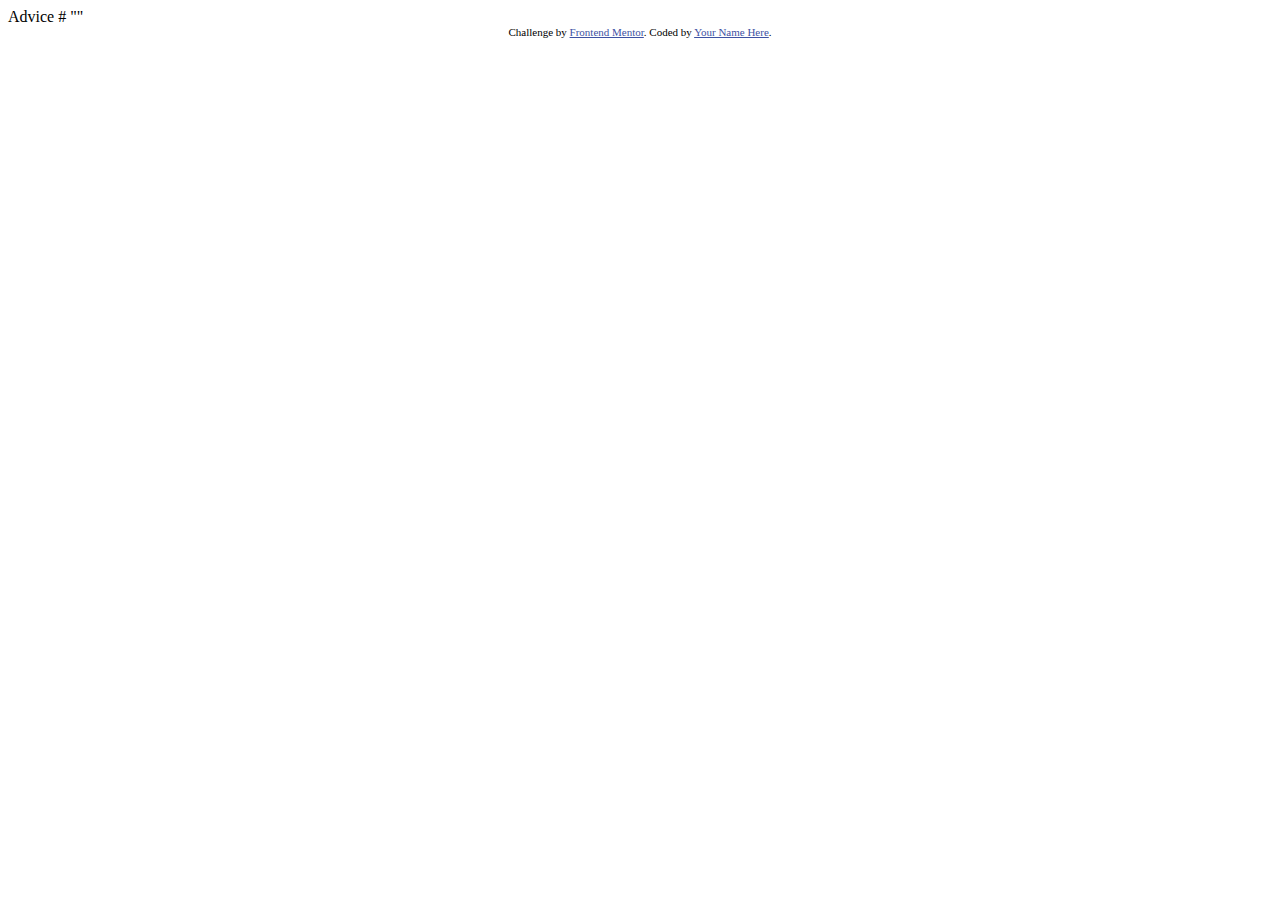
==== index.html @ 50f68e55 "Initial commit" ====
<!DOCTYPE html>
<html lang="en">
<head>
  <meta charset="UTF-8">
  <meta name="viewport" content="width=device-width, initial-scale=1.0"> <!-- displays site properly based on user's device -->

  <link rel="icon" type="image/png" sizes="32x32" href="./images/favicon-32x32.png">
  
  <title>Frontend Mentor | Advice generator app</title>

  <!-- Feel free to remove these styles or customise in your own stylesheet 👍 -->
  <style>
    .attribution { font-size: 11px; text-align: center; }
    .attribution a { color: hsl(228, 45%, 44%); }
  </style>
</head>
<body>

  Advice #<!-- Advice ID goes here -->

  "<!-- Advice text goes here -->"
  
  <div class="attribution">
    Challenge by <a href="https://www.frontendmentor.io?ref=challenge" target="_blank">Frontend Mentor</a>. 
    Coded by <a href="#">Your Name Here</a>.
  </div>
</body>
</html>
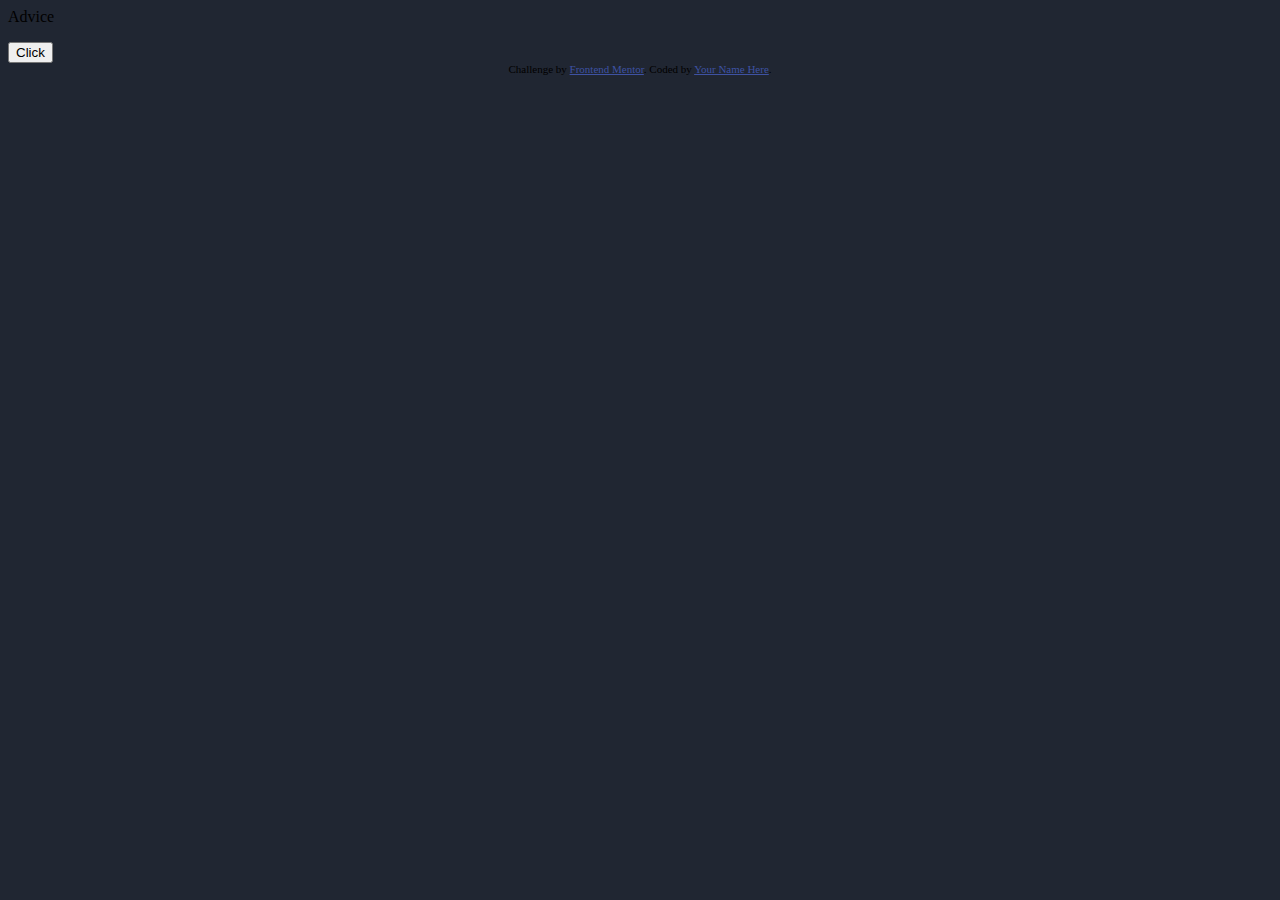
==== commit 66ba0af1: "Feat: get quote" ====
--- a/index.html
+++ b/index.html
@@ -1,28 +1,33 @@
 <!DOCTYPE html>
 <html lang="en">
-<head>
-  <meta charset="UTF-8">
-  <meta name="viewport" content="width=device-width, initial-scale=1.0"> <!-- displays site properly based on user's device -->
+  <head>
+    <meta charset="UTF-8" />
+    <meta name="viewport" content="width=device-width, initial-scale=1.0" />
 
-  <link rel="icon" type="image/png" sizes="32x32" href="./images/favicon-32x32.png">
-  
-  <title>Frontend Mentor | Advice generator app</title>
+    <link
+      rel="icon"
+      type="image/png"
+      sizes="32x32"
+      href="./images/favicon-32x32.png"
+    />
 
-  <!-- Feel free to remove these styles or customise in your own stylesheet 👍 -->
-  <style>
-    .attribution { font-size: 11px; text-align: center; }
-    .attribution a { color: hsl(228, 45%, 44%); }
-  </style>
-</head>
-<body>
+    <title>Frontend Mentor | Advice generator app</title>
 
-  Advice #<!-- Advice ID goes here -->
+    <link rel="stylesheet" type="text/css" href="./styles.css" media="screen" />
+  </head>
+  <body>
+    <div class="container">
+      Advice <span class="advice_number"></span>
+      <p class="advice"></p>
+      <button class="next_advice">Click</button>
+    </div>
 
-  "<!-- Advice text goes here -->"
-  
-  <div class="attribution">
-    Challenge by <a href="https://www.frontendmentor.io?ref=challenge" target="_blank">Frontend Mentor</a>. 
-    Coded by <a href="#">Your Name Here</a>.
-  </div>
-</body>
-</html>+    <div class="attribution">
+      Challenge by
+      <a href="https://www.frontendmentor.io?ref=challenge" target="_blank"
+        >Frontend Mentor</a
+      >. Coded by <a href="#">Your Name Here</a>.
+    </div>
+    <script src="./main.js"></script>
+  </body>
+</html>
--- a/styles.css
+++ b/styles.css
@@ -0,0 +1,10 @@
+body {
+  background-color: #202632;
+}
+.attribution {
+  font-size: 11px;
+  text-align: center;
+}
+.attribution a {
+  color: hsl(228, 45%, 44%);
+}
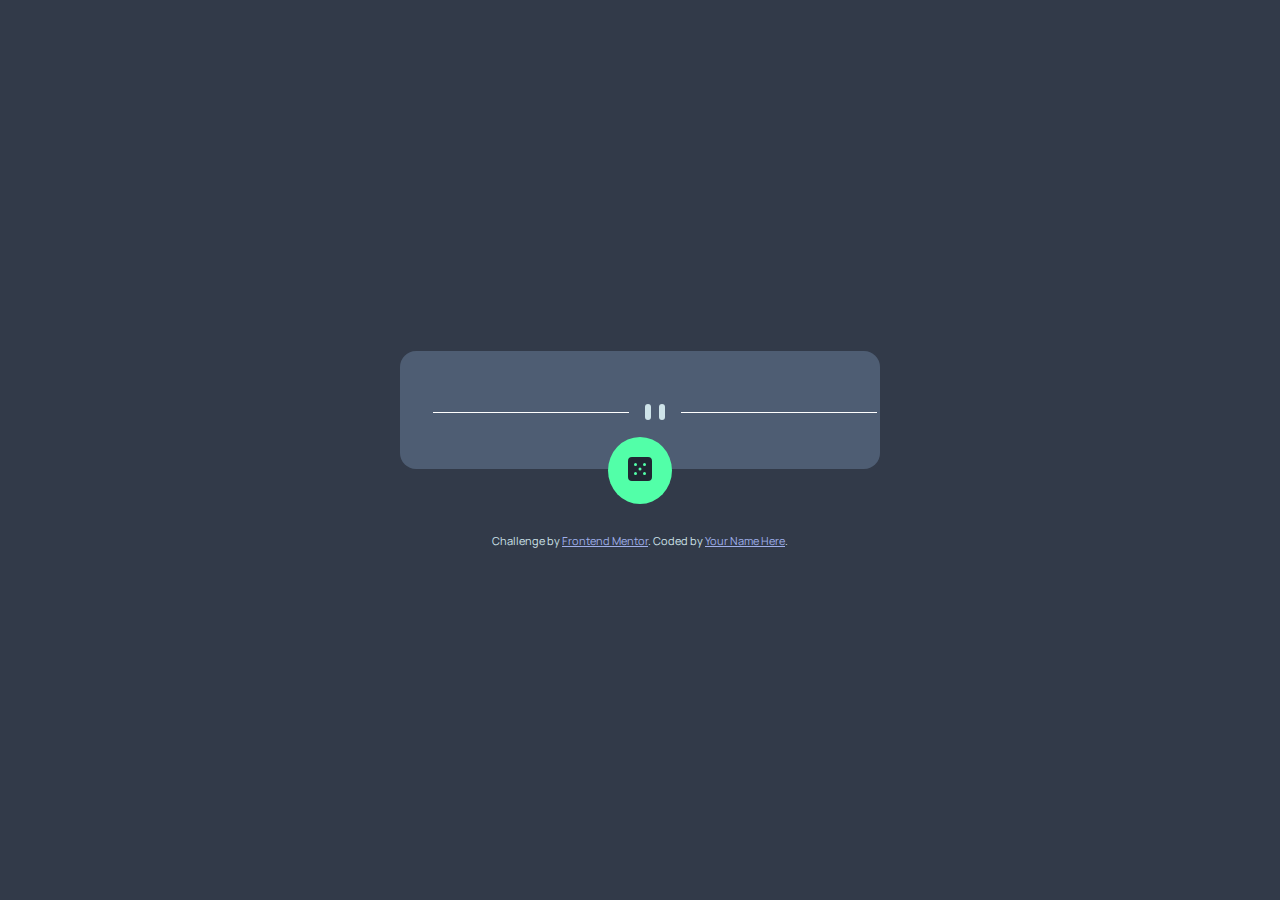
==== commit e00f9938: "feat: Release" ====
--- a/index.html
+++ b/index.html
@@ -14,12 +14,26 @@
     <title>Frontend Mentor | Advice generator app</title>
 
     <link rel="stylesheet" type="text/css" href="./styles.css" media="screen" />
+    <script src="./main.js" defer></script>
   </head>
   <body>
     <div class="container">
-      Advice <span class="advice_number"></span>
+      <h1 class="advice_number"></h1>
       <p class="advice"></p>
-      <button class="next_advice">Click</button>
+      <picture>
+        <source
+          media="(min-width: 768px)"
+          srcset="./images/pattern-divider-desktop.svg"
+        />
+        <img
+          class="line"
+          src="./images/pattern-divider-mobile.svg"
+          alt="Divider"
+        />
+      </picture>
+      <button class="next_advice">
+        <img src="./images/icon-dice.svg" alt="Next quote" />
+      </button>
     </div>
 
     <div class="attribution">
@@ -28,6 +42,5 @@
         >Frontend Mentor</a
       >. Coded by <a href="#">Your Name Here</a>.
     </div>
-    <script src="./main.js"></script>
   </body>
 </html>
--- a/styles.css
+++ b/styles.css
@@ -1,10 +1,92 @@
+@import url('https://fonts.googleapis.com/css2?family=Manrope:wght@800&display=swap');
+
+* {
+  margin: 0;
+  padding: 0;
+  box-sizing: border-box;
+}
+
+:root {
+  --light-cyan: hsl(193, 38%, 86%);
+  --neon-green: hsl(150, 100%, 66%);
+  --grayish-blue: hsl(217, 19%, 38%);
+  --dark-grayish-blue: hsl(217, 19%, 24%);
+  --dark-blue: hsl(218, 23%, 16%);
+}
+
 body {
-  background-color: #202632;
+  background-color: var(--dark-grayish-blue);
+  height: calc(100vh - 0.1px);
+  font-family: 'Manrope', sans-serif;
+  font-size: 16px;
+  display: flex;
+  flex-direction: column;
+  justify-content: center;
+  align-items: center;
 }
+
+.container {
+  background-color: var(--grayish-blue);
+  margin: 0 10px;
+  padding: 1.25rem 2rem 2rem;
+  border-radius: 1rem;
+  text-align: center;
+  position: relative;
+}
+
 .attribution {
+  display: block;
+  margin: 4rem auto 0;
+  width: 100%;
+  text-align: center;
   font-size: 11px;
-  text-align: center;
+  color: var(--light-cyan);
 }
 .attribution a {
-  color: hsl(228, 45%, 44%);
+  color: hsl(227, 64%, 77%);
 }
+
+.advice_number {
+  color: var(--neon-green);
+  text-transform: uppercase;
+  letter-spacing: 0.4rem;
+  font-size: 0.825rem;
+  margin-bottom: 1rem;
+}
+
+.advice {
+  color: var(--light-cyan);
+  font-size: 28px;
+  line-height: 1.5;
+  margin-bottom: 2rem;
+}
+
+.line {
+  margin: 0 auto 1rem;
+  display: block;
+  padding: 1px;
+  color: var(--light-cyan);
+}
+
+.next_advice {
+  display: block;
+  background-color: var(--neon-green);
+  padding: 1.25rem;
+  border: none;
+  border-radius: 50%;
+  cursor: pointer;
+  transition: background-color 0.3s ease;
+  position: absolute;
+  left: 50%;
+  transform: translateX(-50%);
+}
+
+.next_advice:hover {
+  background-color: hsl(150, 52%, 51%);
+}
+
+@media (min-width: 500px) {
+  .container {
+    max-width: 480px;
+  }
+}
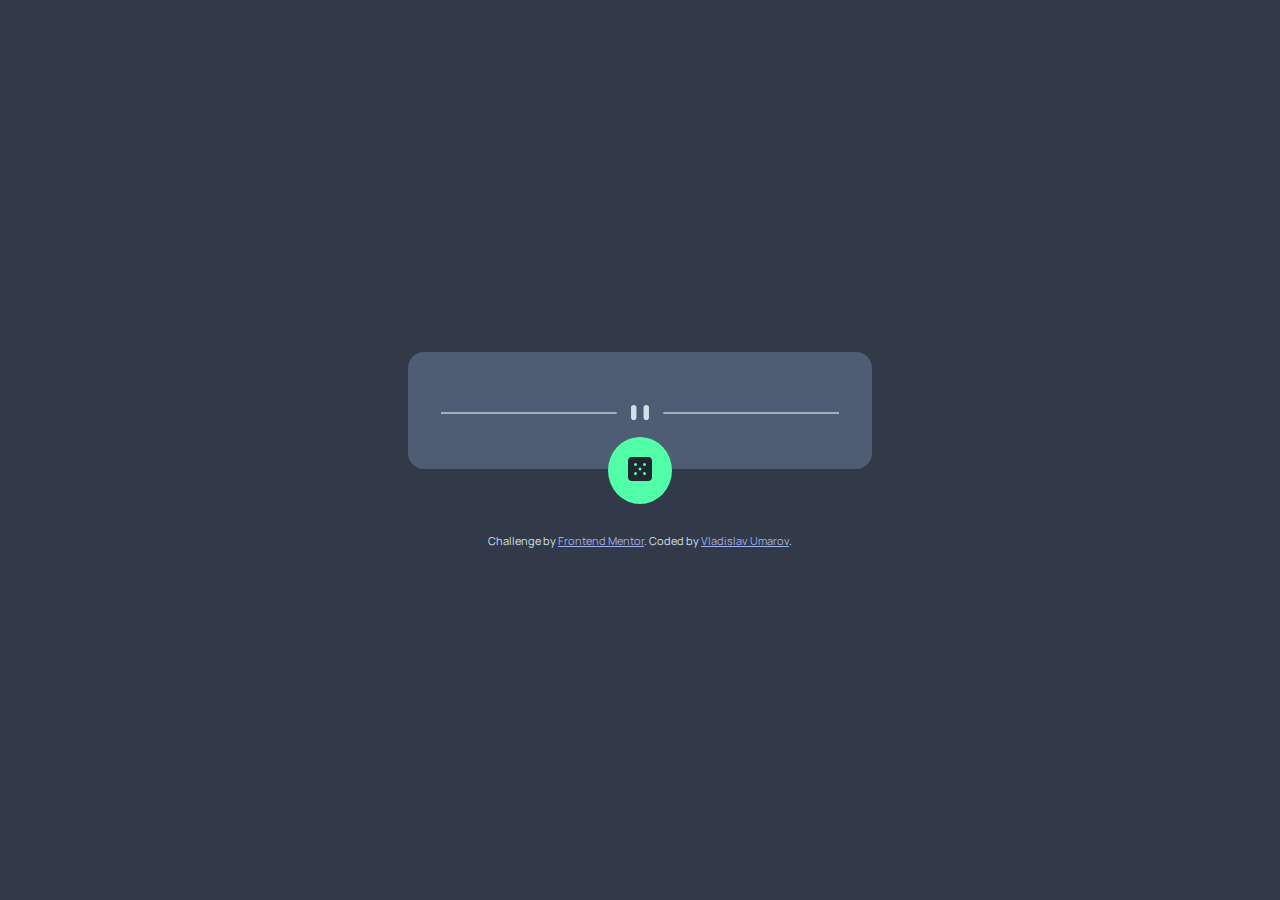
==== commit 63bf56a2: "feat: Release" ====
--- a/index.html
+++ b/index.html
@@ -40,7 +40,7 @@
       Challenge by
       <a href="https://www.frontendmentor.io?ref=challenge" target="_blank"
         >Frontend Mentor</a
-      >. Coded by <a href="#">Your Name Here</a>.
+      >. Coded by <a href="https://github.com/vladdevjs/">Vladislav Umarov</a>.
     </div>
   </body>
 </html>
--- a/styles.css
+++ b/styles.css
@@ -63,6 +63,7 @@
 
 .line {
   margin: 0 auto 1rem;
+  max-width: 400px;
   display: block;
   padding: 1px;
   color: var(--light-cyan);
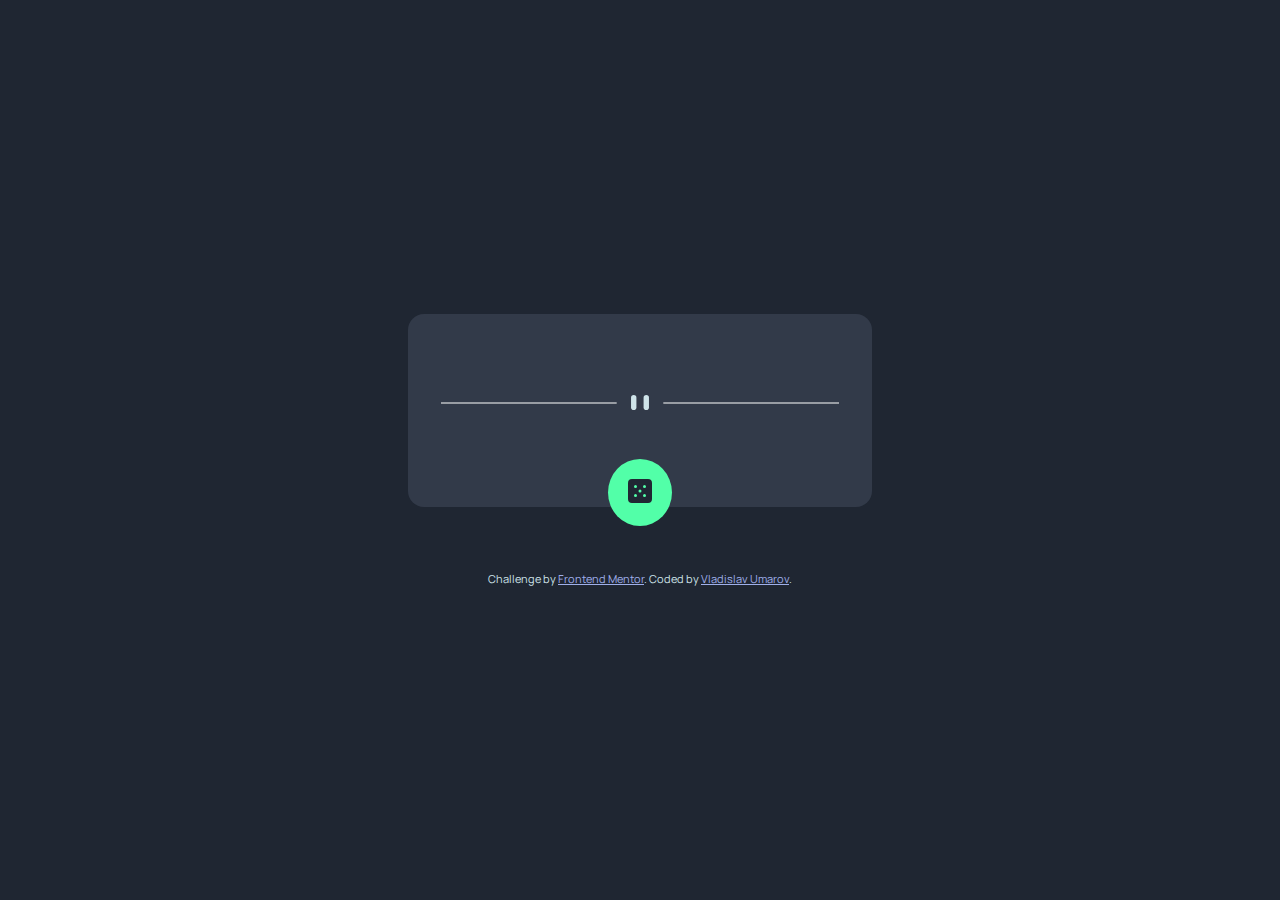
==== commit 0c02760f: "feat: Release" ====
--- a/index.html
+++ b/index.html
@@ -17,7 +17,7 @@
     <script src="./main.js" defer></script>
   </head>
   <body>
-    <div class="container">
+    <main class="container">
       <h1 class="advice_number"></h1>
       <p class="advice"></p>
       <picture>
@@ -34,13 +34,13 @@
       <button class="next_advice">
         <img src="./images/icon-dice.svg" alt="Next quote" />
       </button>
-    </div>
+    </main>
 
-    <div class="attribution">
+    <footer class="attribution">
       Challenge by
       <a href="https://www.frontendmentor.io?ref=challenge" target="_blank"
         >Frontend Mentor</a
       >. Coded by <a href="https://github.com/vladdevjs/">Vladislav Umarov</a>.
-    </div>
+    </footer>
   </body>
 </html>
--- a/styles.css
+++ b/styles.css
@@ -15,7 +15,7 @@
 }
 
 body {
-  background-color: var(--dark-grayish-blue);
+  background-color: var(--dark-blue);
   height: calc(100vh - 0.1px);
   font-family: 'Manrope', sans-serif;
   font-size: 16px;
@@ -26,9 +26,9 @@
 }
 
 .container {
-  background-color: var(--grayish-blue);
+  background-color: var(--dark-grayish-blue);
   margin: 0 10px;
-  padding: 1.25rem 2rem 2rem;
+  padding: 3rem 2rem;
   border-radius: 1rem;
   text-align: center;
   position: relative;
@@ -62,7 +62,7 @@
 }
 
 .line {
-  margin: 0 auto 1rem;
+  margin: 0 auto 3rem;
   max-width: 400px;
   display: block;
   padding: 1px;
